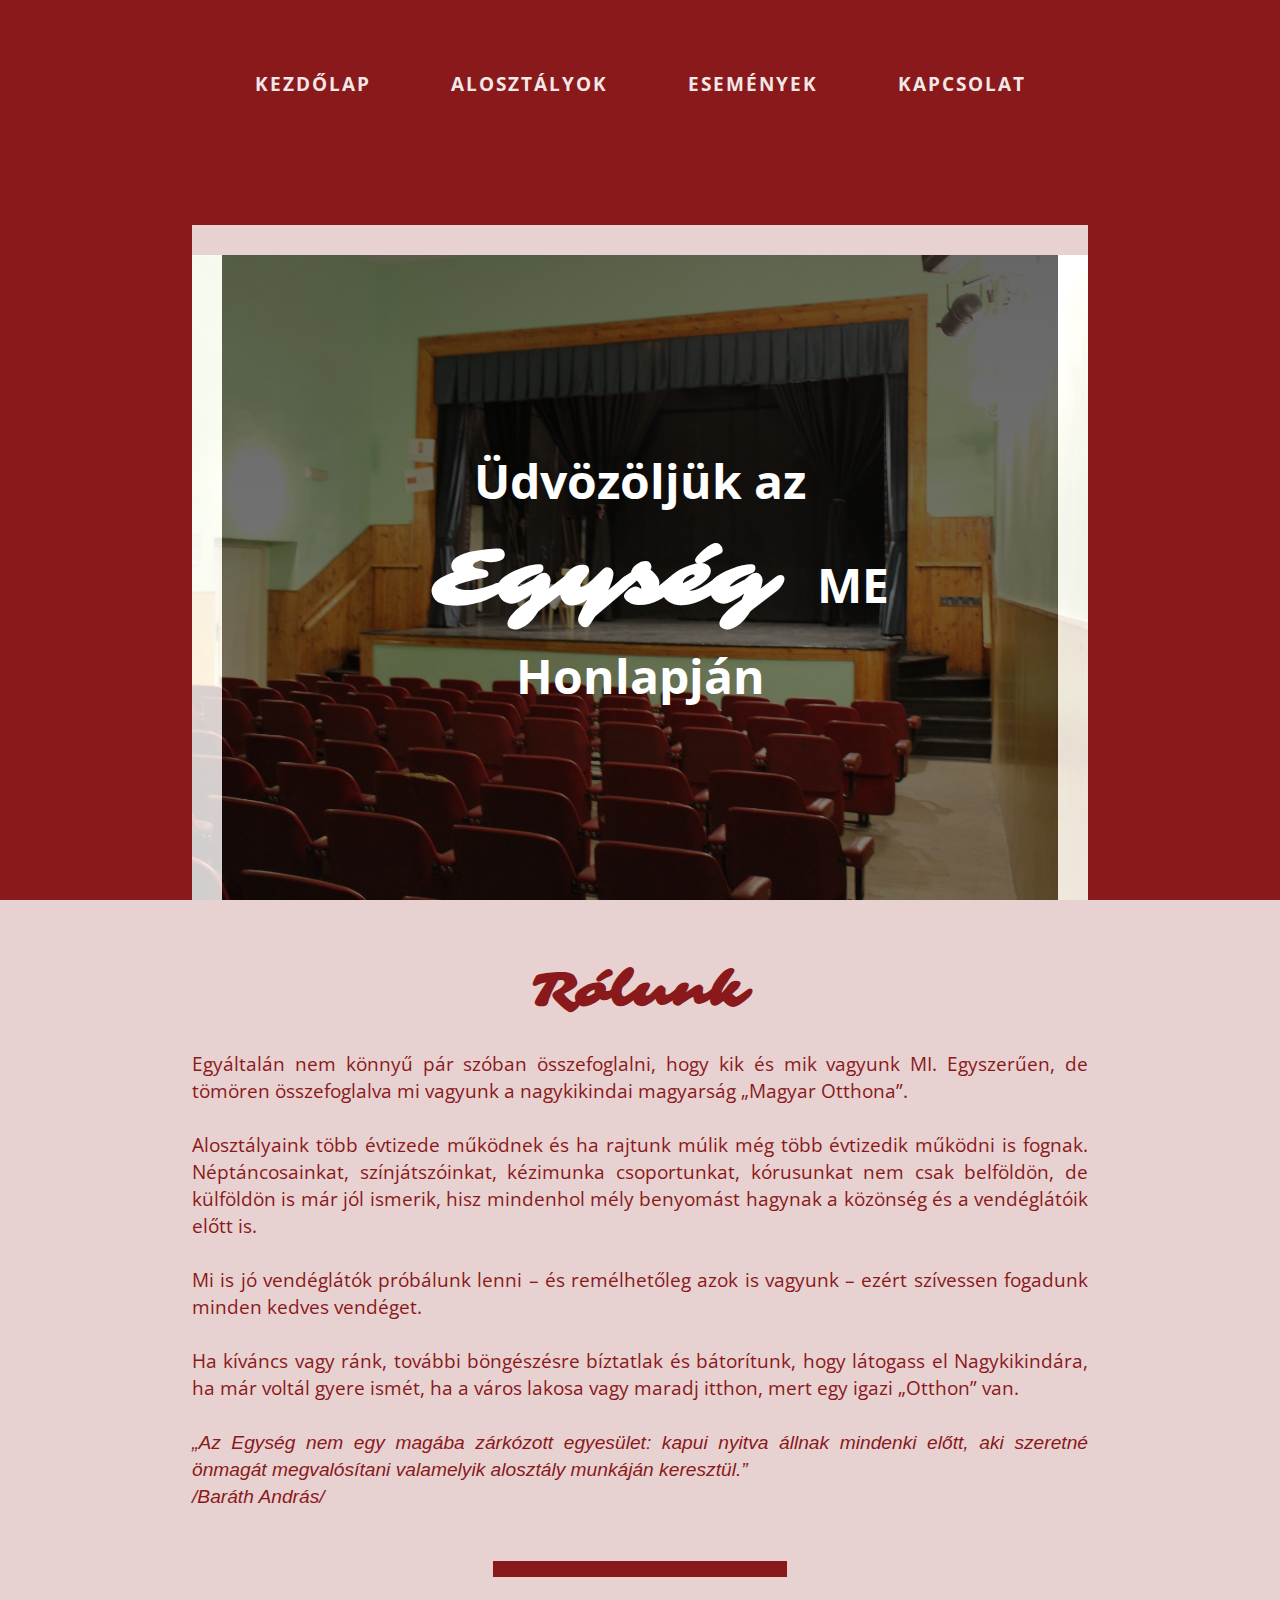
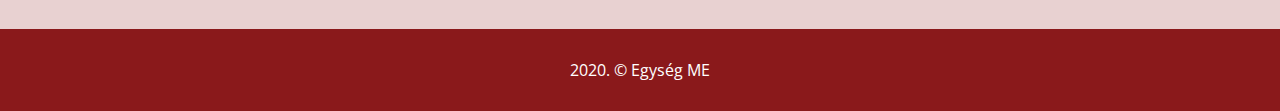
==== index.html @ 5b443853 "first version" ====
<!DOCTYPE html>
<html lang="en">
  <head>
    <meta charset="UTF-8" />
    <meta name="viewport" content="width=device-width, initial-scale=1.0" />
    <link rel="stylesheet" href="style.css" />
    <title>Egyseg ME</title>
  </head>

  <body>
    <header>
      <div class="container">
        <nav>
          <ul>
            <li><a href="index.html">Kezdőlap</a></li>
            <li><a href="alosztalyok.html">Alosztályok</a></li>
            <li><a href="esemenyek.html">Események</a></li>
            <li><a href="kapcsolat.html">Kapcsolat</a></li>
          </ul>
        </nav>
        <div class="header-pic">
          <!-- <img src="img/logo-test-5.png" alt="" /> -->
          <h2>Üdvözöljük az</h2>
          <h1><span>Egység</span>ME</h1>
          <h2>Honlapján</h2>
        </div>
      </div>
    </header>
    <section class="rolunk">
      <div class="container">
        <h2>Rólunk</h2>
        <div class="row">
          <div class="text">
            <p>
              Egyáltalán nem könnyű pár szóban összefoglalni, hogy kik és mik
              vagyunk MI. Egyszerűen, de tömören összefoglalva mi vagyunk a
              nagykikindai magyarság „Magyar Otthona”.
              <br /><br />
              Alosztályaink több évtizede működnek és ha rajtunk múlik még több
              évtizedik működni is fognak. Néptáncosainkat, színjátszóinkat,
              kézimunka csoportunkat, kórusunkat nem csak belföldön, de
              külföldön is már jól ismerik, hisz mindenhol mély benyomást
              hagynak a közönség és a vendéglátóik előtt is.
              <br /><br />
              Mi is jó vendéglátók próbálunk lenni – és remélhetőleg azok is
              vagyunk – ezért szívessen fogadunk minden kedves vendéget.
              <br /><br />
              Ha kíváncs vagy ránk, további böngészésre bíztatlak és bátorítunk,
              hogy látogass el Nagykikindára, ha már voltál gyere ismét, ha a
              város lakosa vagy maradj itthon, mert egy igazi „Otthon” van.
              <br /><br />
              <span>
                „Az Egység nem egy magába zárkózott egyesület: kapui nyitva
                állnak mindenki előtt, aki szeretné önmagát megvalósítani
                valamelyik alosztály munkáján keresztül.” <br />
                /Baráth András/
              </span>
            </p>
          </div>
          <div class="img">
            <img
              src="https://scontent.fbeg5-1.fna.fbcdn.net/v/t1.0-9/56940317_2451996278227443_6832572250948894720_o.jpg?_nc_cat=106&_nc_sid=730e14&_nc_ohc=QnREyhwGvGQAX_FOyo3&_nc_ht=scontent.fbeg5-1.fna&oh=f39dfdca7209889f89e512df8b8e8981&oe=5F7F60DE"
              alt=""
            />
            <img
              src="https://scontent.fbeg5-1.fna.fbcdn.net/v/t1.0-9/54381520_2407447386015666_1566008761896665088_o.jpg?_nc_cat=102&_nc_sid=cdbe9c&_nc_ohc=rLKxYNUFAOAAX_IWd02&_nc_ht=scontent.fbeg5-1.fna&oh=06e0bbb99a56a20de20e0360224eeb25&oe=5F7EB6AB"
              alt=""
            />
            <img
              src="https://scontent.fbeg5-1.fna.fbcdn.net/v/t1.0-9/57240634_2452087164885021_4784029063012417536_o.jpg?_nc_cat=102&_nc_sid=cdbe9c&_nc_ohc=WU_qHoXpS9kAX9fhfUD&_nc_ht=scontent.fbeg5-1.fna&oh=335fe9826a57974d5b3fdedfb7a13f4c&oe=5F7DF5D4"
              alt=""
            />
          </div>
        </div>
      </div>
    </section>
    <footer>
      <p>2020. &copy; Egység ME</p>
    </footer>
  </body>
</html>
---- style.css ----
@import url("https://fonts.googleapis.com/css?family=Pontano+Sans&display=swap");
@import url("https://fonts.googleapis.com/css2?family=Sarina&display=swap");
@import url("https://fonts.googleapis.com/css2?family=Montserrat&display=swap");
@import url("https://fonts.googleapis.com/css2?family=Open+Sans&display=swap");

:root {
  --mainColor: #8a191b;
  --white: #fff;
}

* {
  box-sizing: border-box;
  margin: 0;
  padding: 0;
}

.container {
  width: 70%;
  margin: auto;
}

body {
  font-family: "Open Sans", sans-serif;
  background: #e8d1d1;
}

header {
  background: rgba(138, 25, 27, 1);
  height: 100vh;
  position: relative;
}

nav ul {
  display: flex;
  list-style: none;
  justify-content: center;

  padding-top: 70px;
}

nav ul li a {
  color: #f3e7e7;
  text-transform: uppercase;
  text-decoration: none;
  margin: 40px;
  font-size: 1.2rem;
  letter-spacing: 2px;
  font-weight: bold;
}

nav ul li a:hover {
  /* text-shadow: 0 0 5px var(--mainColor); */
  color: #e8d1d1;
}

.header-pic {
  width: 70%;
  margin: 0 auto;
  background: linear-gradient(rgba(0, 0, 0, 0.6), rgba(0, 0, 0, 0.5)),
    url(img/egyseg-szinpad.jpg);
  background-position: center;
  background-size: cover;
  background-repeat: no-repeat;
  height: 75vh;
  position: absolute;
  bottom: 0;
  border: 30px solid rgba(255, 255, 255, 0.8);
  border-top: 30px solid #e8d1d1;
  border-bottom: 0;
  display: flex;
  flex-direction: column;
  justify-content: center;
  align-items: center;
}

.header-pic h2 {
  color: var(--white);
  font-size: 3rem;
  margin: 15px 0;
}

.header-pic h1 {
  color: var(--white);
  font-size: 3rem;
}

.header-pic h1 span {
  font-family: "Sarina", cursive;
  font-size: 5rem;
  padding: 40px;
}

.rolunk {
  padding: 60px 0;
  text-align: center;
}

.rolunk h2 {
  font-family: "Sarina", cursive;
  color: var(--mainColor);
  font-size: 3rem;
}

.rolunk .row {
  display: flex;
  flex-wrap: wrap;
  justify-content: center;
  align-items: center;
  margin-top: -30px;
}

.rolunk .text {
  flex: 0 0 100%;
  padding-top: 60px;
  font-size: 1.2rem;
  color: var(--mainColor);
}

.rolunk .text p {
  text-align: justify;
}
.rolunk .text p span {
  font-style: italic;
  font-family: "Franklin Gothic Medium", "Arial Narrow", Arial, sans-serif;
}

.rolunk .img {
  margin-top: 60px;
  display: flex;
  flex: 0 0 31%;
  justify-content: center;
}

.rolunk img {
  width: 100%;
  height: auto;
  outline: #8a191b 8px solid;
}

footer {
  background: var(--mainColor);
  text-align: center;
  color: var(--white);
  padding: 30px 0;
}

/***********
Kapcsolat
************/
.kapcsolat {
  padding: 60px 0;
}

.kapcsolat h2 {
  font-family: "Sarina", cursive;
  color: var(--mainColor);
  font-size: 3rem;
  text-align: center;
}

.kapcsolat form {
  display: flex;
  flex-direction: column;
  align-items: center;
  margin: 0 auto;
  padding-top: 30px;
}

.kapcsolat label {
  color: var(--mainColor);
  font-size: 1.1rem;
  padding-top: 20px;
  padding-bottom: 10px;
}

.kapcsolat form input,
.kapcsolat form textarea {
  width: 700px;
  padding: 10px;
  border: 0;
  font-family: "Open Sans", sans-serif;
  color: var(--mainColor);
}

.kapcsolat form input:focus,
.kapcsolat form textarea:focus {
  outline: none;
}

.kapcsolat form input::placeholder,
.kapcsolat form textarea::placeholder {
  color: var(--mainColor);
}

.kapcsolat form input[type="submit"] {
  width: 250px;
  margin-top: 30px;
  background: var(--mainColor);
  color: var(--white);
  transition: 0.5s ease;
}

.kapcsolat form input[type="submit"]:hover {
  color: var(--mainColor);
  background: var(--white);
  cursor: pointer;
}

.kapcsolat .szemely .row {
  display: flex;
  flex-wrap: wrap;
  justify-content: space-around;
  width: 100%;
  padding-top: 30px;
}

.kapcsolat .szemely .row .single {
  flex: 0 0 48%;
  padding: 30px;
}

.kapcsolat .szemely .row .single p {
  line-height: 1.6;
}

.kapcsolat .szemely .row .single strong {
  color: var(--mainColor);
  font-size: 1.1rem;
}
/***********
alosztalyok
************/
.alosztaly {
  padding: 60px 0;
}
.alosztaly h2 {
  font-family: "Sarina", cursive;
  color: var(--mainColor);
  font-size: 3rem;
  text-align: center;
}
.alosztaly p {
  color: var(--mainColor);
  padding: 30px 0 50px 0;
  text-align: justify;
}
.alosztaly .osztalyok {
  display: flex;
  justify-content: space-around;
  flex-wrap: wrap;
}
.alosztaly .osztalyok article {
  flex: 0 0 48%;
  width: 400px;
  height: 300px;
  position: relative;
  transition: 0.2s ease;
  opacity: 0.8;
  margin-bottom: 70px;
  overflow: hidden;
  box-shadow: 0 0 15px black;
}
.alosztaly .osztalyok article img {
  width: 100%;
  height: 100%;
}
.alosztaly .osztalyok article:hover {
  opacity: 1;
  outline: 8px var(--mainColor) solid;
  transform: scale(1.03);
}
.alosztaly .osztalyok article p {
  position: absolute;
  bottom: 0;
  left: 0;
  padding: 10px 10px;
  background: var(--mainColor);
  color: white;
}
/************
Esemenyek
************/
.esemenyek {
  padding: 60px 0;
}
.esemenyek h2 {
  font-family: "Sarina", cursive;
  color: var(--mainColor);
  font-size: 3rem;
  text-align: center;
}
.esemenyek .esemeny {
  display: flex;
  justify-content: space-around;
  flex-wrap: wrap;
  padding: 50px 0;
  flex: 0 0 30%;
}
.esemenyek .esemeny article {
  width: 200px;
  height: 300px;
  display: inline-block;
  transition: 0.2s ease;
  margin-bottom: 70px;
  box-shadow: 0 0 15px black;
}
.esemenyek .esemeny article:hover {
  transform: scale(1.05);
}
.esemenyek .esemeny article img {
  width: 100%;
  height: 100%;
}
@media (max-width: 760px) {
  nav ul li a {
    margin: 5px;
    font-size: 0.8rem;
    letter-spacing: 1px;
  }
  .container {
    width: 90%;
  }
  header .container {
    width: 100%;
  }
  .header-pic {
    border: none;
    width: 100%;
    margin: 0;
  }
  .header-pic h1 {
    font-size: 2rem;
  }
  .header-pic h1 span {
    font-size: 2rem;
  }
  .header-pic h2 {
    font-size: 2rem;
  }
  .rolunk .img {
    display: none;
  }
  .alosztaly h2 {
    font-size: 2.5rem;
  }
  .alosztaly .osztalyok article {
    width: 300px;
    height: 200px;
    opacity: 1;
    outline: 8px var(--mainColor) solid;
  }
  .kapcsolat form input,
  .kapcsolat form textarea {
    width: 90%;
  }
  .kapcsolat .szemely .row .single {
    flex: 0 0 100%;
}
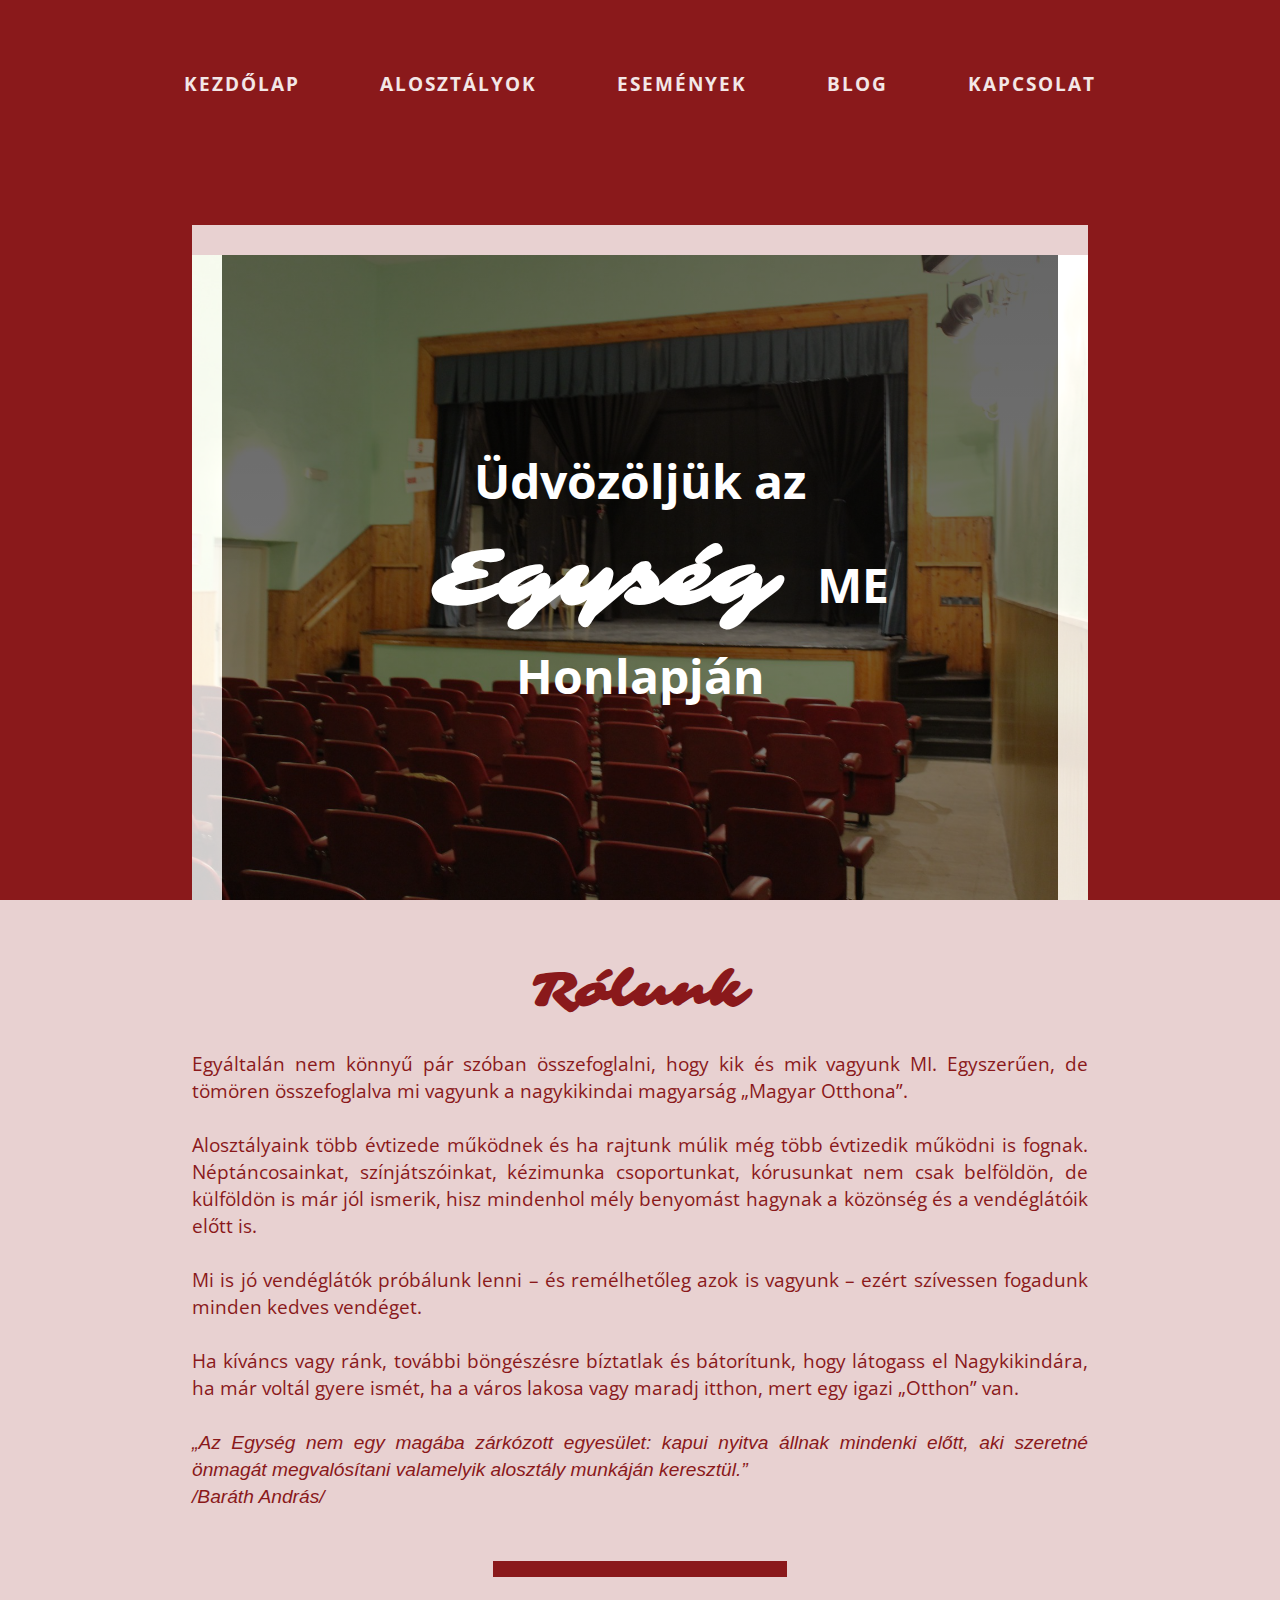
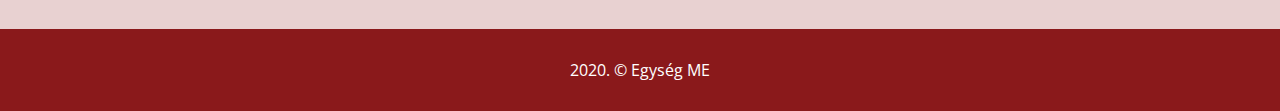
==== commit bca251f0: "blog added" ====
--- a/index.html
+++ b/index.html
@@ -8,16 +8,20 @@
   </head>
 
   <body>
-    <header>
+    <header id="header">
       <div class="container">
         <nav>
-          <ul>
+          <ul id="menu-links">
             <li><a href="index.html">Kezdőlap</a></li>
             <li><a href="alosztalyok.html">Alosztályok</a></li>
             <li><a href="esemenyek.html">Események</a></li>
+            <li><a href="blog.html">Blog</a></li>
             <li><a href="kapcsolat.html">Kapcsolat</a></li>
           </ul>
         </nav>
+        <div class="hamburger" id="menu">
+          <div class="line"></div>
+        </div>
         <div class="header-pic">
           <!-- <img src="img/logo-test-5.png" alt="" /> -->
           <h2>Üdvözöljük az</h2>
@@ -77,5 +81,6 @@
     <footer>
       <p>2020. &copy; Egység ME</p>
     </footer>
+    <script src="app.js"></script>
   </body>
 </html>
--- a/style.css
+++ b/style.css
@@ -34,7 +34,6 @@
   display: flex;
   list-style: none;
   justify-content: center;
-
   padding-top: 70px;
 }
 
@@ -311,6 +310,105 @@
   width: 100%;
   height: 100%;
 }
+/*********
+Blog
+**********/
+.blog {
+  padding: 60px 0;
+  color: var(--mainColor);
+}
+.blog h2 {
+  font-family: "Sarina", cursive;
+  color: var(--mainColor);
+  font-size: 3rem;
+  text-align: center;
+  margin-bottom: 30px;
+}
+.blog-page {
+  display: flex;
+  justify-content: space-between;
+  flex-wrap: wrap;
+}
+.posts {
+  flex: 0 0 65%;
+}
+aside {
+  flex: 0 0 30%;
+}
+.widget {
+  border: 6px var(--mainColor) solid;
+  padding: 20px 10px 20px 20px;
+  margin-bottom: 30px;
+}
+.widget h3 {
+  font-family: "Sarina", cursive;
+  color: var(--mainColor);
+  margin-bottom: 10px;
+}
+.widget ul {
+  list-style-type: none;
+}
+.widget ul li {
+  margin-bottom: 5px;
+}
+.widget ul li a {
+  color: var(--mainColor);
+  text-decoration: none;
+}
+.widget ul li a:hover {
+  text-decoration: underline;
+}
+
+article {
+  margin-bottom: 30px;
+}
+.featured-image {
+  width: 100%;
+}
+.featured-image img {
+  width: 100%;
+}
+.blog-cim {
+  font-size: 1.3rem;
+  font-family: "Sarina", cursive;
+  color: var(--mainColor);
+  margin: 15px 0;
+}
+.szoveg p {
+  text-align: justify;
+}
+.szoveg a {
+  padding: 10px 20px;
+  margin-top: 20px;
+  display: inline-block;
+  background: var(--mainColor);
+  color: var(--white);
+  transition: 0.5s ease;
+  text-decoration: none;
+}
+.szoveg a:hover {
+  color: var(--mainColor);
+  background: var(--white);
+  cursor: pointer;
+}
+.meta p {
+  font-weight: bold;
+  font-size: 1.1rem;
+}
+.single {
+  color: var(--mainColor);
+}
+.single h2 {
+  font-family: "Sarina", cursive;
+  color: var(--mainColor);
+  font-size: 3rem;
+  text-align: center;
+  margin-bottom: 30px;
+}
+.single .blog-page {
+  margin-top: 30px;
+}
+
 @media (max-width: 760px) {
   nav ul li a {
     margin: 5px;
@@ -320,6 +418,10 @@
   .container {
     width: 90%;
   }
+  header {
+    height: 85vh;
+    transition: 0.4s ease-in-out;
+  }
   header .container {
     width: 100%;
   }
@@ -355,4 +457,65 @@
   }
   .kapcsolat .szemely .row .single {
     flex: 0 0 100%;
-}
+  }
+  .hamburger {
+    margin-top: 5px;
+    position: absolute;
+    top: 15px;
+    right: 15px;
+    display: flex;
+    align-items: center;
+    transition: 0.4s ease-in-out;
+  }
+  .line {
+    background: #f3e7e7;
+    width: 30px;
+    height: 4px;
+    display: block;
+    border-radius: 2px;
+  }
+  .line::after {
+    background: #f3e7e7;
+    width: 30px;
+    height: 4px;
+    display: block;
+    position: absolute;
+    content: "";
+    margin-top: 10px;
+    border-radius: 2px;
+  }
+  .line::before {
+    background: #f3e7e7;
+    width: 30px;
+    height: 4px;
+    display: block;
+    position: absolute;
+    content: "";
+    margin-top: 20px;
+    border-radius: 2px;
+  }
+  nav ul {
+    display: flex;
+    flex-direction: column;
+    align-items: center;
+    transform: translateY(-100%);
+    transition: 0.4s ease-in-out;
+    padding-top: 30px;
+  }
+  .activate {
+    transform: translateY(0%);
+  }
+  .icon-active {
+    transform-origin: 50% 50%;
+    transform: rotate(90deg);
+  }
+  .header-activate {
+    height: 100vh;
+  }
+  .posts {
+    flex: 0 0 100%;
+  }
+  aside {
+    flex: 0 0 100%;
+  }
+}
